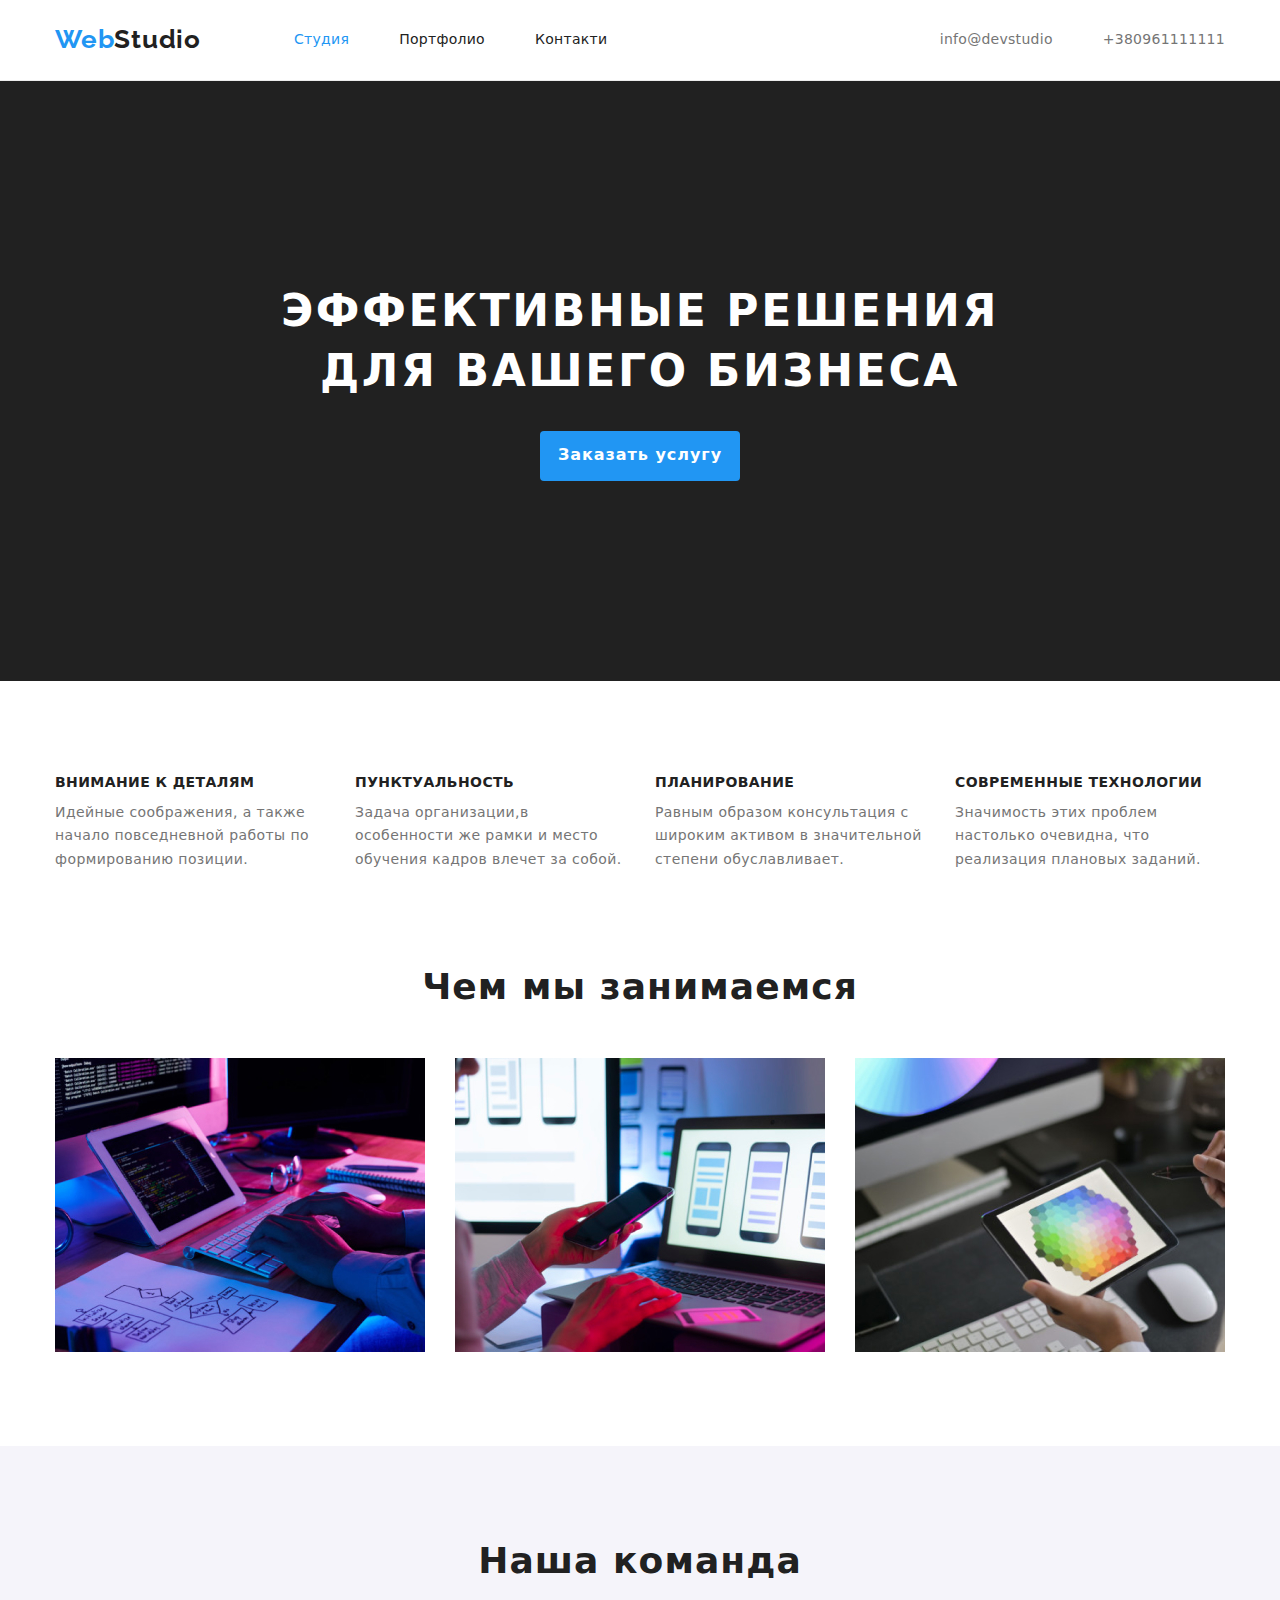
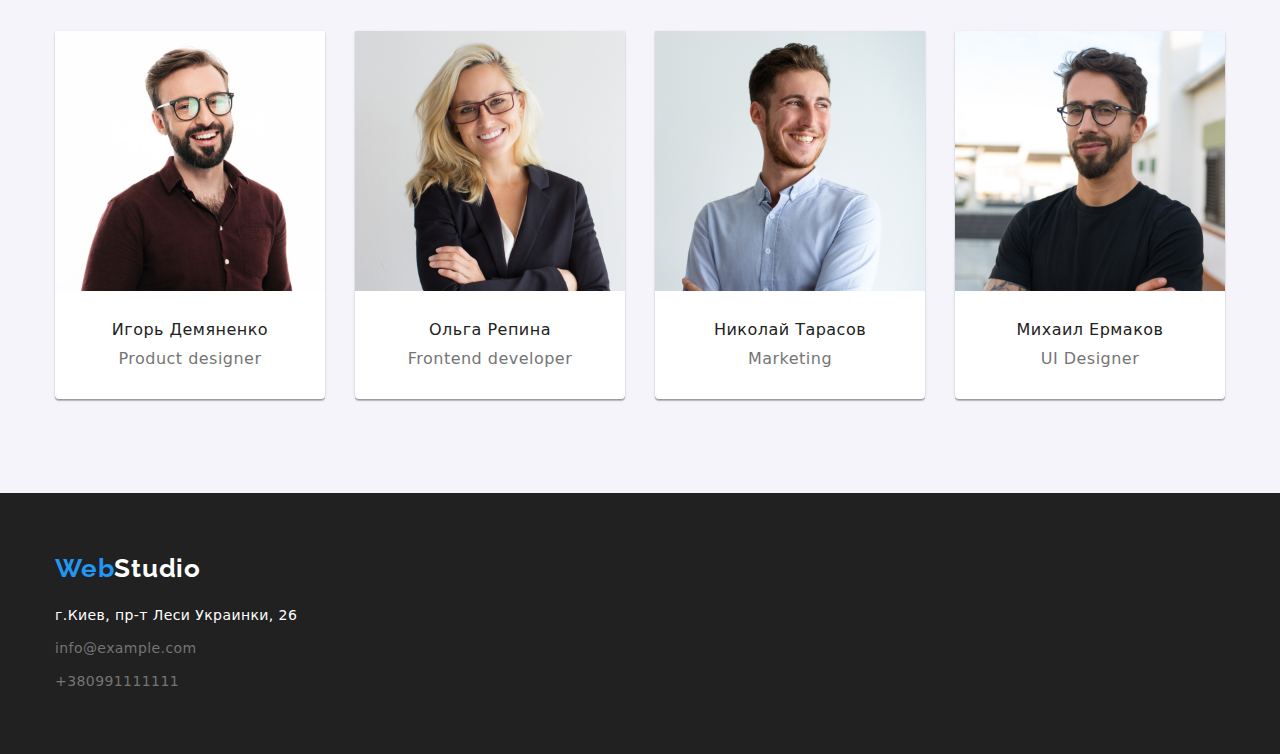
==== index.html @ f03da922 "hw04" ====
<!DOCTYPE html>
<html lang="en">
  <head>
    <meta charset="UTF-8" />
    <meta name="viewport" content="width=device-width, initial-scale=1.0" />
    <title>Webstudio</title>
    <link href="https://fonts.googleapis.com/css2?family=Raleway:wght@700&family=Roboto:wght@400;500;700;900&display=swap" rel="stylesheet">
    <link rel="stylesheet" href="./style.css" />
    <link rel="stylesheet" href=" https://cdnjs.cloudflare.com/ajax/libs/modern-normalize/1.0.0/modern-normalize.min.css">
  <body>
    <header class="page-header">
      <div class="container-header">
      <nav class="nav-list">
        <a href="./index.html" class="Logo">
          <span class="header-Web">Web</span><span class="header-studio">Studio</span></a
        >
        <ul class="site-nav-list">
          <li class="item"><a class="nav-link current" href="./index.html">Студия</a></li>
          <li class="item"><a class="nav-link" href="./portfolio.html">Портфолио</a></li>
          <li class="item"><a class="nav-link" href="">Контакти</a></li>
        </ul>
      </nav>
      <ul class="page-header-contacts-list">
        <li class="item"><a class="header-contacts" href="mailto:info@devstudio">info@devstudio</a></li>
        <li class="item"><a class="header-contacts" href="tel:+380961111111">+380961111111</a></li>
      </ul>
      </div>
    </header>
    <main class="main-sections">
      <section class="main-hero">
        <div class="container-hero">
        <h1 class="hero">Эффективные решения <br>для вашего бизнеса</br></h1>
        <button type="button" class="hero-button"><span class="hero-button-name">Заказать услугу</span></button>
        </div>
        </section>
      <section class="main-features">
        <div class="container-features">
        <h2 class="visually-hidden">Особености</h2>
        <ul class="kinds">
          <li class="kinds-kid">
            <h3 class="features-link">Внимание к деталям</h3>
            <p class="features-description">
              Идейные соображения, а также начало повседневной работы по формированию позиции.
            </p>
          </li>
          <li class="kinds-kid">
            <h3 class="features-link">Пунктуальность</h3>
            <p class="features-description">
              Задача организации,в особенности же рамки и место обучения кадров влечет за собой.
            </p>
          </li>
          <li class="kinds-kid">
            <h3 class="features-link">Планирование</h3>
            <p class="features-description">
              Равным образом консультация с широким активом в значительной степени обуславливает.
            </p>
          </li>
          <li class="kinds-kid">
            <h3 class="features-link">Современные технологии</h3>
            <p class="features-description">
              Значимость этих проблем настолько очевидна, что реализация плановых заданий.
            </p>
          </li>
        </ul>
        </div>
      </section>
      <section class="main-doing">
        <div class="container-doing">
        <h2 class="doing">Чем мы занимаемся</h2>
        <ul class="kinds">
          <li class="image">
            <img src="./images/img.1.jpg" alt="Набираем код" width="370" />
          </li>
          <li class="image">
            <img src="./images/img.2.jpg" alt="Создаем приложения для мобильных устройств" width="370" />
          </li>
          <li class="image">
            <img src="./images/img.3.jpg" alt="Создаем приложения для планшетов" width="370" />
          </li>
        </ul>
        </div>
      </section>
      <section class="main-comand">
        <div class="container-comand">
        <h2 class="comand">Наша команда</h2>
        <ul class="main-comand-list">
          <li class="comand-list">
            <img src="./images/img.4.jpg" alt="Product designer" width="270" />
            <div class="comand-card-name">
            <h3 class="comand-list-name">Игорь Демяненко</h3>
            <p class="comand-list-specialty">Product designer</p>
            </div>
          </li>
          <li class="comand-list">
            <img src="./images/img.5.jpg" alt="Frontend developer" width="270" />
            <div class="comand-card-name">
            <h3 class="comand-list-name">Ольга Репина</h3>
            <p class="comand-list-specialty">Frontend developer</p>
            </div>
          </li>
          <li class="comand-list">
            <img src="./images/img.6.jpg" alt="Marketing" width="270" />
            <div class="comand-card-name">
            <h3 class="comand-list-name">Николай Тарасов</h3>
            <p class="comand-list-specialty">Marketing</p>
            </div>
          </li>
          <li class="comand-list">
            <img src="./images/img.7.jpg" alt="UI Designer" width="270" />
            <div class="comand-card-name">
            <h3 class="comand-list-name">Михаил Ермаков</h3>
            <p class="comand-list-specialty">UI Designer</p>
            </div>
          </li>
        </ul>
        </div>
      </section>
    </main>
    <footer class="page-footer">
      <div class="container-footer">
      <a href="./index.html" class="Logo">
        <span class="footer-Web">Web</span><span class="footer-studio">Studio</span></a>
      <address class="address-links">
        <p class="address">г.Киев, пр-т Леси Украинки, 26</p>
        <a href="mailto:info@example.com" class="address-name">info@example.com</a>
        <a href="tel:+380991111111" class="address-name">+380991111111</a>
      </address>
      </div>
    </footer>
  </body>
</html>
---- style.css ----
:root {
  --primery-white-color: #ffffff;
  --text-black-color: #212121;
  --title-blue-color: #2196f3;
  --accent-grey-color: #757575;
  --accent-grayish-color: #f5f4fa;
}
body {
  background-color: var(--primery-white-color);
  color: var(--text-black-color);
  font-family: "Roboto", sans-serif;
  margin: 0px;
}
a {
  text-decoration: none;
  color: inherit;
}
ul {
  list-style-type: none;
}
h1,
h2,
h3,
p {
  margin-top: 0;
  margin-bottom: 0;
}
img {
  display: block;
  max-width: 100%;
  height: auto;
}
.visually-hidden {
  position: absolute;
  width: 1px;
  height: 1px;
  margin: -1px;
  border: 0px;
  padding: 0px;
  clip: rect(0 0 0 0);
  overflow: hidden;
}
/* header*/
/*container*/
.page-header .container-header {
  display: flex;
  justify-content: space-between;
  align-items: center;
  width: 1200px;
  padding-right: 15px;
  padding-left: 15px;
  margin-left: auto;
  margin-right: auto;
}
.page-header {
  background-color: var(--primery-white-color);
  font-weight: 500;
  font-size: 14px;
  line-height: 1.14;
  letter-spacing: 0.02em;
  border-bottom-width: 1px;
  border-bottom-style: solid;
  border-bottom-color: #ececec;
}
/*Logo*/

.page-header .Logo {
  margin-left: auto;
  margin-right: 93px;
  padding-top: 24px;
  padding-bottom: 25px;
  margin-bottom: 0px;

  font-family: "Raleway", sans-serif;
  font-weight: 700;
  font-size: 26px;
  line-height: 1.19;
  letter-spacing: 0.03em;
}
/*Web*/
.page-header .header-Web {
  color: var(--title-blue-color);
}
/*studio*/
.page-header .header-studio {
  color: var(--text-black-color);
}
/*nav*/
.nav-list {
  display: flex;
  align-items: center;
  justify-content: space-around;
}
/*ul*/
.site-nav-list .nav-link:hover,
.site-nav-list .nav-link:focus {
  color: var(--title-blue-color);
}
.site-nav-list .nav-link.current {
  color: var(--title-blue-color);
}
.site-nav-list {
  display: flex;
  margin: 0;
  padding: 0;

  color: var(--text-black-color);
}
/*li*/

.site-nav-list .item + .item {
  margin-left: 50px;
}
/*li*/
.site-nav-list .nav-link {
  display: block;
  padding-top: 32px;
  padding-bottom: 32px;
}
/*contacts*/
/*ul*/
.page-header-contacts-list {
  color: var(--accent-grey-color);
  display: flex;
  margin: 0px;
  padding: 0px;
}
/*li*/
.page-header-contacts-list .item + .item {
  margin-left: 50px;
  margin-right: auto;
}
.page-header-contacts-list .header-contacts:hover,
.page-header-contacts-list .header-contacts:focus {
  color: var(--title-blue-color);
}
/*HERO*/
/*container*/
.main-hero .container-hero {
  width: 770px;
  margin-left: auto;
  margin-right: auto;
  text-align: center;
  padding-right: 15px;
  padding-left: 15px;
}
.main-hero {
  padding: 200px 0;
  background-color: var(--text-black-color);
}
/*h1*/
.hero {
  margin-bottom: 30px;

  font-weight: 900;
  font-size: 44px;
  line-height: 1.36;
  text-align: center;
  letter-spacing: 0.06em;
  text-transform: uppercase;
  color: var(--primery-white-color);
}
/*button*/

.hero-button {
  width: 200px;
  height: 50px;
  padding: 0px;
  border: 0px;

  background-color: var(--title-blue-color);
  border-radius: 4px;
}
.hero-button-name {
  width: 200px;
  padding: 0px;
  border: 0px;

  font-weight: 700;
  font-size: 16px;
  line-height: 1.8;
  align-items: center;
  text-align: center;
  letter-spacing: 0.06em;
  color: var(--primery-white-color);
}
/*features*/

/*container*/
.main-features .container-features {
  width: 1200px;
  padding-right: 15px;
  padding-left: 15px;
  margin-left: auto;
  margin-right: auto;
  padding-top: 94px;
  padding-bottom: 94px;
  text-align: left;
}
/*section*/
.main-features {
  background-color: var(--primery-white-color);
}
/*ul*/
.kinds {
  display: flex;
  margin-top: 0px;
  margin-bottom: 0px;
  padding: 0px;
}
/*li*/
.kinds-kid {
  width: 270px;
  display: block;
  margin-left: auto;
  margin-right: auto;
}
/*h3*/
.features-link {
  width: 270px;
  margin-bottom: 10px;

  font-weight: 700;
  font-size: 14px;
  line-height: 1.14;
  letter-spacing: 0.03em;
  text-transform: uppercase;
  color: var(--text-black-color);
}
/*p*/
.features-description {
  width: 270px;

  font-weight: 400;
  font-size: 14px;
  line-height: 1.7;
  letter-spacing: 0.03em;
  color: var(--accent-grey-color);
}
.kinds .kinds-kid + .kinds-kid {
  margin-left: 30px;
}
/*doing*/
/*container*/
.main-doing .container-doing {
  width: 1200px;
  padding-right: 15px;
  padding-left: 15px;
  margin-left: auto;
  margin-right: auto;
  text-align: center;
  padding-bottom: 94px;
}
/*section*/
.main-doing {
  background-color: var(--primery-white-color);
}
/*h2*/
.doing {
  margin-bottom: 50px;

  font-weight: 700;
  font-size: 36px;
  line-height: 1.16;
  text-align: center;
  letter-spacing: 0.03em;
  color: var(--text-black-color);
}
.kinds .image + .image {
  margin-left: 30px;
}

/*comand*/

/*container*/
.main-comand .container-comand {
  width: 1200px;
  padding-right: 15px;
  padding-left: 15px;
  padding-top: 94px;
  padding-bottom: 94px;
  margin-left: auto;
  margin-right: auto;
  text-align: center;
}
/*section*/
.main-comand {
  background: var(--accent-grayish-color);
}
/*h2*/
.comand {
  margin-bottom: 50px;

  font-weight: 700;
  font-size: 36px;
  line-height: 1.16;
  text-align: center;
  letter-spacing: 0.03em;
  color: var(--text-black-color);
}
/*ul*/
.main-comand-list {
  width: 1170px;
  margin-left: auto;
  margin-right: auto;
  padding: 0px;
  margin-top: 0px;
  margin-bottom: 0px;
  display: flex;
  align-items: center;
  justify-content: space-around;

  background: var(--accent-grayish-color);
}

/*li*/
.comand-list {
  width: 270px;
  display: block;
  margin-left: auto;
  margin-right: auto;
  box-shadow: 0px 1px 3px rgba(0, 0, 0, 0.12), 0px 1px 1px rgba(0, 0, 0, 0.14), 0px 2px 1px rgba(0, 0, 0, 0.2);
  border-radius: 0px 0px 4px 4px;

  background: var(--primery-white-color);
}
.main-comand-list .comand-list + .comand-list {
  margin-left: 30px;
}
/*h3*/
.comand-list-name {
  margin-bottom: 10px;

  font-weight: 500;
  font-size: 16px;
  line-height: 1.18;
  text-align: center;
  letter-spacing: 0.03em;
  color: var(--text-black-color);
}
/*p*/
.comand-list-specialty {
  font-weight: 400;
  font-size: 16px;
  line-height: 1.18;
  text-align: center;
  letter-spacing: 0.03em;
  color: var(--accent-grey-color);
}
.comand-card-name {
  padding: 30px;
}
/*footer*/

/*container*/
.page-footer .container-footer {
  width: 1200px;
  padding-left: 15px;
  padding-right: 15px;
  margin-left: auto;
  margin-right: auto;
  padding-top: 60px;
  padding-bottom: 60px;
}
.page-footer {
  background: var(--text-black-color);
}
/*Logo*/
.page-footer .Logo {
  font-family: "Raleway", sans-serif;
  font-weight: 700;
  font-size: 26px;
  line-height: 1.19;
  letter-spacing: 0.03em;
  font-style: normal;
}
.footer-Web {
  color: var(--title-blue-color);
}
.page-footer .footer-studio {
  color: var(--primery-white-color);
}
.Logo {
  display: block;
  margin-bottom: 20px;
}

/*address*/
.address-links {
  display: flex;
  flex-direction: column;

  font-weight: 400;
  font-size: 14px;
  line-height: 1.7;
  letter-spacing: 0.03em;
  font-style: normal;
}
.address {
  color: var(--primery-white-color);
}

/*сылки*/
.address-name {
  display: block;
  margin-top: 9px;

  color: var(--accent-grey-color);
}

.address-links .address-name:hover,
.address-links .address-name:focus {
  color: var(--title-blue-color);
}

/*portfolio.html*/

/*container*/
.main-sections .container-sections {
  width: 1200px;
  padding-left: 15px;
  padding-right: 15px;
  padding-top: 94px;
  padding-bottom: 94px;
  margin-left: auto;
  margin-right: auto;

  background: var(--primery-white-color);
}
/*butons*/
/*ul*/
.button-adrress {
  display: flex;
  border-radius: 4px;
  align-items: center;
  justify-content: center;
  margin-bottom: 50px;
  margin-top: 0px;
  padding-left: 0px;

  background: var(--primery-white-color);
}
/*li*/
.button-type {
  display: block;
}
.button-link {
  border: 0px;
  padding-right: 22px;
  padding-left: 22px;
  padding-top: 6px;
  padding-bottom: 6px;
  border-radius: 4px;
}
/*название кнопки*/
.button-name {
  font-weight: 500;
  font-size: 16px;
  line-height: 1.6;
  text-align: center;
  letter-spacing: 0.03em;
  color: var(--text-black-color);
}
.button-type .button-link:hover,
.button-type .button-link:focus {
  background-color: var(--title-blue-color);
}
.button-type .button-name:hover,
.button-type .button-name:focus {
  color: var(--primery-white-color);
}
.button-adrress .button-type + .button-type {
  margin-left: 8px;
}

/*Слайди*/

/*ul*/
.solider {
  display: flex;
  flex-wrap: wrap;
  padding: 0px;
  margin: 0px;
}
/*li*/
.main-slids {
  width: 370px;
  margin-right: 30px;
  margin-bottom: 30px;
  display: block;

  background: var(--primery-white-color);
}
.main-slids:nth-child(3n) {
  margin-right: 0px;
}
.main-slids:nth-last-child(-n + 3) {
  margin-bottom: 0px;
}
/*h3*/
.main-slids-name {
  width: 322px;
  margin-bottom: 4px;

  font-weight: 700;
  font-size: 18px;
  line-height: 2;
  letter-spacing: 0.03em;
  color: var(--text-black-color);
}
/*p*/
.main-slids-button {
  width: 322px;

  font-weight: 400;
  font-size: 16px;
  line-height: 1.8;
  letter-spacing: 0.03em;
  color: var(--accent-grey-color);
}
.card-content {
  width: 370px;

  background-color: #ffffff;
  text-align: left;
  padding-right: 24px;
  padding-bottom: 20px;
  padding-left: 24px;
  padding-top: 20px;

  border-right-width: 1px;
  border-right-style: solid;
  border-right-color: #eeeeee;

  border-left-width: 1px;
  border-left-style: solid;
  border-left-color: #eeeeee;

  border-bottom-width: 1px;
  border-bottom-style: solid;
  border-bottom-color: #eeeeee;
}
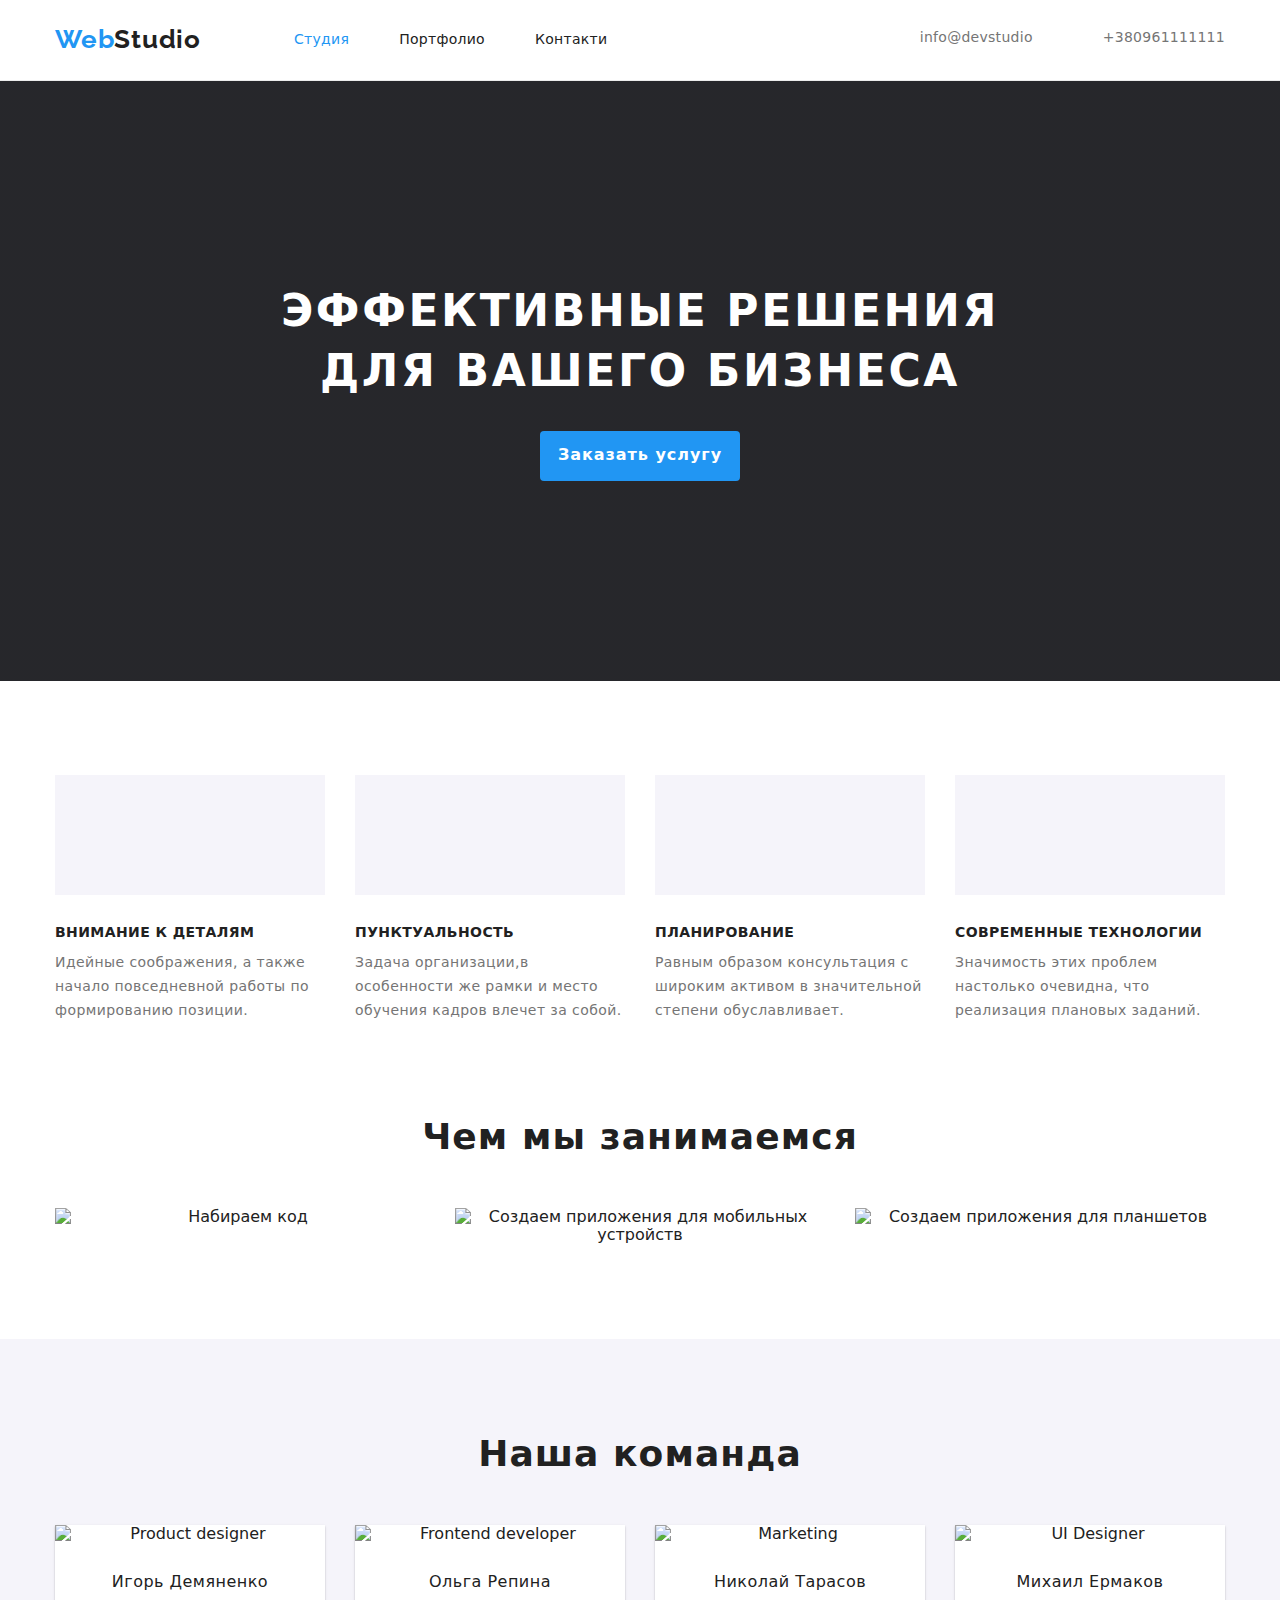
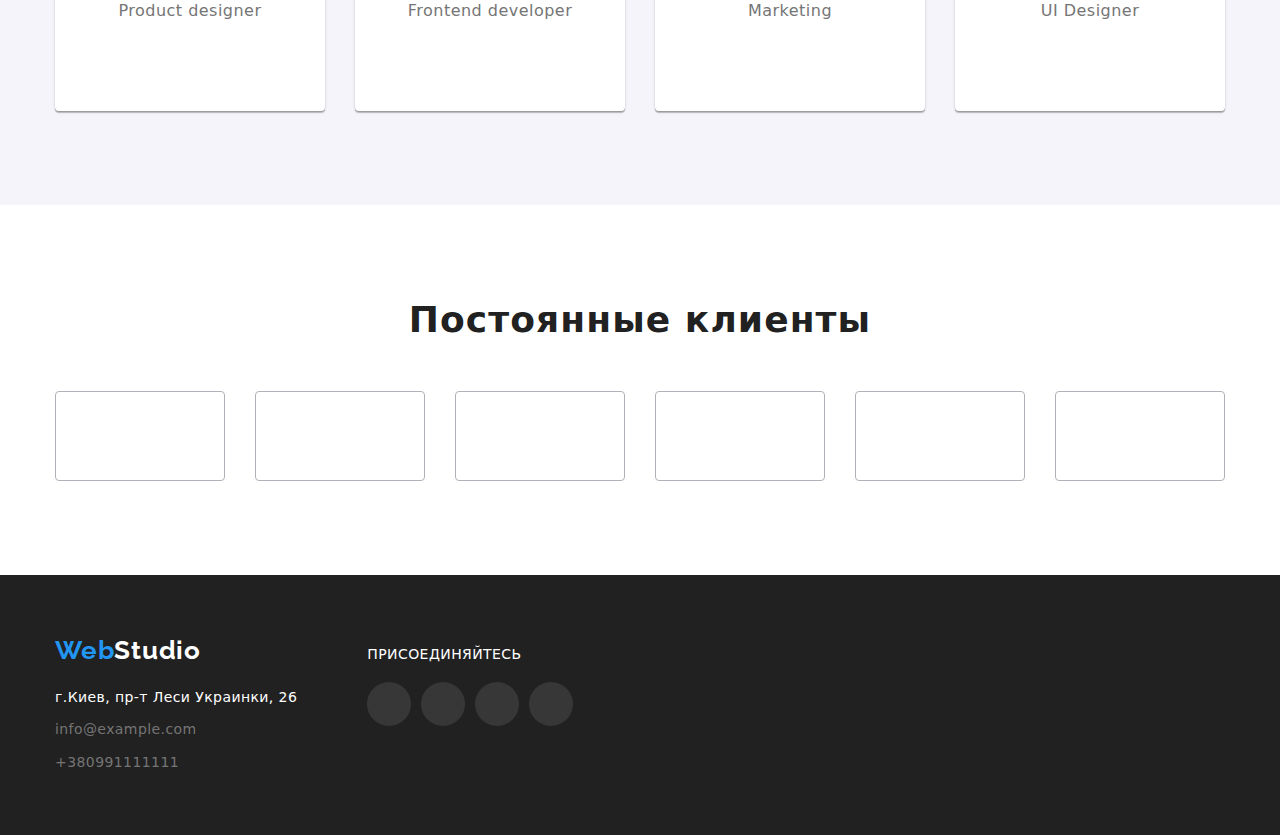
==== commit dcc986db: "hw444" ====
--- a/index.html
+++ b/index.html
@@ -21,8 +21,14 @@
         </ul>
       </nav>
       <ul class="page-header-contacts-list">
-        <li class="item"><a class="header-contacts" href="mailto:info@devstudio">info@devstudio</a></li>
-        <li class="item"><a class="header-contacts" href="tel:+380961111111">+380961111111</a></li>
+        <li class="item"><a class="header-contacts" href="mailto:info@devstudio">
+          <svg class="icon" width="16" height="12">
+            <use href="./images/symbol-defs.svg#icon-envelope"></use></svg>info@devstudio</a></li>
+        <li class="item"><a class="header-contacts" href="tel:+380961111111">
+          <svg class="icon" width="10" height="16">
+            <use href="./images/symbol-defs.svg#icon-smartphone"></use>
+          </svg>
+          +380961111111</a></li>
       </ul>
       </div>
     </header>
@@ -38,24 +44,40 @@
         <h2 class="visually-hidden">Особености</h2>
         <ul class="kinds">
           <li class="kinds-kid">
+            <div class="icon-kinds">
+            <svg class="icon-kinds-kid" width="70" height="70">
+            <use href="./images/symbol-defs.svg#icon-antenna"></use></svg>
+            </div>
             <h3 class="features-link">Внимание к деталям</h3>
             <p class="features-description">
               Идейные соображения, а также начало повседневной работы по формированию позиции.
             </p>
           </li>
           <li class="kinds-kid">
+            <div class="icon-kinds">
+            <svg class="icon-kinds-kid" width="70" height="70">
+            <use href="./images/symbol-defs.svg#icon-clock"></use></svg>
+            </div>
             <h3 class="features-link">Пунктуальность</h3>
             <p class="features-description">
               Задача организации,в особенности же рамки и место обучения кадров влечет за собой.
             </p>
           </li>
           <li class="kinds-kid">
+             <div class="icon-kinds">
+            <svg class="icon-kinds-kid" width="70" height="70">
+            <use href="./images/symbol-defs.svg#icon-diagram"></use></svg>
+            </div>
             <h3 class="features-link">Планирование</h3>
             <p class="features-description">
               Равным образом консультация с широким активом в значительной степени обуславливает.
             </p>
           </li>
           <li class="kinds-kid">
+            <div class="icon-kinds">
+            <svg class="icon-kinds-kid" width="70" height="70">
+            <use href="./images/symbol-defs.svg#icon-astronaut"></use></svg>
+            </div>
             <h3 class="features-link">Современные технологии</h3>
             <p class="features-description">
               Значимость этих проблем настолько очевидна, что реализация плановых заданий.
@@ -69,13 +91,13 @@
         <h2 class="doing">Чем мы занимаемся</h2>
         <ul class="kinds">
           <li class="image">
-            <img src="./images/img.1.jpg" alt="Набираем код" width="370" />
+            <img src="./images/box11.jpg" alt="Набираем код" width="370" />
           </li>
           <li class="image">
-            <img src="./images/img.2.jpg" alt="Создаем приложения для мобильных устройств" width="370" />
+            <img src="./images/box22.jpg" alt="Создаем приложения для мобильных устройств" width="370" />
           </li>
           <li class="image">
-            <img src="./images/img.3.jpg" alt="Создаем приложения для планшетов" width="370" />
+            <img src="./images/box33.jpg" alt="Создаем приложения для планшетов" width="370" />
           </li>
         </ul>
         </div>
@@ -85,39 +107,183 @@
         <h2 class="comand">Наша команда</h2>
         <ul class="main-comand-list">
           <li class="comand-list">
-            <img src="./images/img.4.jpg" alt="Product designer" width="270" />
+            <img src="./images/img(44).jpg" alt="Product designer" width="270" />
             <div class="comand-card-name">
             <h3 class="comand-list-name">Игорь Демяненко</h3>
             <p class="comand-list-specialty">Product designer</p>
-            </div>
+            <ul class="social-icon"> 
+              <li class="comand-client-icon">
+               <a class="comand-button-icon" href="#">  
+               <svg class="comand-icon" width="20" height="20">
+               <use href="./images/symbol-defs.svg#icon-instagram"></use></svg>
+               </a>
+             </li>
+              <li class="comand-client-icon">
+               <a class="comand-button-icon" href="#">  
+               <svg class="comand-icon" width="20" height="20">
+               <use href="./images/symbol-defs.svg#icon-twitter"></use></svg>
+               </a>
+             </li>
+             <li class="comand-client-icon">
+               <a class="comand-button-icon" href="#">
+               <svg class="comand-icon" width="20" height="20">
+              <use href="./images/symbol-defs.svg#icon-facebook"></use></svg>
+               </a>
+             </li>
+             <li class="comand-client-icon">
+               <a class="comand-button-icon" href="#">
+               <svg class="comand-icon" width="20" height="20">
+               <use href="./images/symbol-defs.svg#icon-linkedin"></use></svg>
+               </a>
+              </li>
+            </ul>
+              </div>     
           </li>
           <li class="comand-list">
-            <img src="./images/img.5.jpg" alt="Frontend developer" width="270" />
+            <img src="./images/img(55).jpg" alt="Frontend developer" width="270" />
             <div class="comand-card-name">
             <h3 class="comand-list-name">Ольга Репина</h3>
             <p class="comand-list-specialty">Frontend developer</p>
-            </div>
+            <ul class="social-icon"> 
+              <li class="comand-client-icon">
+               <a class="comand-button-icon" href="#">  
+               <svg class="comand-icon" width="20" height="20">
+               <use href="./images/symbol-defs.svg#icon-instagram"></use></svg>
+               </a>
+             </li>
+              <li class="comand-client-icon">
+               <a class="comand-button-icon" href="#">  
+               <svg class="comand-icon" width="20" height="20">
+               <use href="./images/symbol-defs.svg#icon-twitter"></use></svg>
+               </a>
+             </li>
+             <li class="comand-client-icon">
+               <a class="comand-button-icon" href="#">
+               <svg class="comand-icon" width="20" height="20">
+              <use href="./images/symbol-defs.svg#icon-facebook"></use></svg>
+               </a>
+             </li>
+             <li class="comand-client-icon">
+               <a class="comand-button-icon" href="#">
+               <svg class="comand-icon" width="20" height="20">
+               <use href="./images/symbol-defs.svg#icon-linkedin"></use></svg>
+               </a>
+              </li>
+            </ul>
+              </div>     
           </li>
           <li class="comand-list">
-            <img src="./images/img.6.jpg" alt="Marketing" width="270" />
+            <img src="./images/img(66).jpg" alt="Marketing" width="270" />
             <div class="comand-card-name">
             <h3 class="comand-list-name">Николай Тарасов</h3>
             <p class="comand-list-specialty">Marketing</p>
-            </div>
-          </li>
+            <ul class="social-icon"> 
+              <li class="comand-client-icon">
+               <a class="comand-button-icon" href="#">  
+               <svg class="comand-icon" width="20" height="20">
+               <use href="./images/symbol-defs.svg#icon-instagram"></use></svg>
+               </a>
+             </li>
+              <li class="comand-client-icon">
+               <a class="comand-button-icon" href="#">  
+               <svg class="comand-icon" width="20" height="20">
+               <use href="./images/symbol-defs.svg#icon-twitter"></use></svg>
+               </a>
+             </li>
+             <li class="comand-client-icon">
+               <a class="comand-button-icon" href="#">
+               <svg class="comand-icon" width="20" height="20">
+              <use href="./images/symbol-defs.svg#icon-facebook"></use></svg>
+               </a>
+             </li>
+             <li class="comand-client-icon">
+               <a class="comand-button-icon" href="#">
+               <svg class="comand-icon" width="20" height="20">
+               <use href="./images/symbol-defs.svg#icon-linkedin"></use></svg>
+               </a>
+              </li>
+            </ul>
+          </li> 
           <li class="comand-list">
-            <img src="./images/img.7.jpg" alt="UI Designer" width="270" />
+            <img src="./images/img(77).jpg" alt="UI Designer" width="270" />
             <div class="comand-card-name">
             <h3 class="comand-list-name">Михаил Ермаков</h3>
             <p class="comand-list-specialty">UI Designer</p>
-            </div>
-          </li>
-        </ul>
+            <ul class="social-icon"> 
+              <li class="comand-client-icon">
+               <a class="comand-button-icon" href="#">  
+               <svg class="comand-icon" width="20" height="20">
+               <use href="./images/symbol-defs.svg#icon-instagram"></use></svg>
+               </a>
+             </li>
+              <li class="comand-client-icon">
+               <a class="comand-button-icon" href="#">  
+               <svg class="comand-icon" width="20" height="20">
+               <use href="./images/symbol-defs.svg#icon-twitter"></use></svg>
+               </a>
+             </li>
+             <li class="comand-client-icon">
+               <a class="comand-button-icon" href="#">
+               <svg class="comand-icon" width="20" height="20">
+              <use href="./images/symbol-defs.svg#icon-facebook"></use></svg>
+               </a>
+             </li>
+             <li class="comand-client-icon">
+               <a class="comand-button-icon" href="#">
+               <svg class="comand-icon" width="20" height="20">
+               <use href="./images/symbol-defs.svg#icon-linkedin"></use></svg>
+               </a>
+              </li>
+            </ul>
+        </li>
         </div>
+      </section>
+      <section class="main-customers">
+        <div class="container-customers">
+        <h2 class="customers">Постоянные клиенты</h2>
+        <ul class="main-customer-list">
+          <li class="clients-list">
+            <a class="button-customer" href="#">
+          <svg class="icon-customer" width="45" height="50">
+          <use href="./images/symbol-defs.svg#icon-logo-1customers"></use></svg>
+            </a>
+            </li>
+            <li class="clients-list">
+            <a class="button-customer" href="#">
+          <svg class="icon-customer" width="40" height="52">
+          <use href="./images/symbol-defs.svg#icon-logo-2customers"></use></svg>
+          </a>
+          </li>
+          <li class="clients-list">
+            <a class="button-customer" href="#">
+          <svg class="icon-customer" width="41" height="43">
+          <use href="./images/symbol-defs.svg#icon-logo-3customers"></use></svg>
+          </a>
+          </li>
+          <li class="clients-list">
+            <a class="button-customer" href="#">
+          <svg class="icon-customer" width="80" height="43">
+          <use href="./images/symbol-defs.svg#icon-logo-4customers"></use></svg>
+          </a>
+          </li>
+          <li class="clients-list">
+          <a class="button-customer" href="#">
+          <svg class="icon-customer" width="59" height="47">
+          <use href="./images/symbol-defs.svg#icon-logo-5customers"></use></svg>
+          </a>
+          </li>
+          <li class="clients-list">
+          <a class="button-customer" href="#">
+          <svg class="icon-customer" width="89" height="46">
+          <use href="./images/symbol-defs.svg#icon-logo-6customers"></use></svg>
+          </a>
+          </li>
       </section>
     </main>
     <footer class="page-footer">
       <div class="container-footer">
+      <div class="footer-content">
+      <div class="footer-address">
       <a href="./index.html" class="Logo">
         <span class="footer-Web">Web</span><span class="footer-studio">Studio</span></a>
       <address class="address-links">
@@ -126,6 +292,34 @@
         <a href="tel:+380991111111" class="address-name">+380991111111</a>
       </address>
       </div>
+      <div class="footer-icon-list">
+        <p class="footer-slogan">Присоединяйтесь</p>
+        <ul class="footer-icon-social">
+          <li class="footer-client-icon">
+            <a class="footer-button-icon" href="#"> 
+      <svg class="footer-icon" width="20" height="20">
+      <use href="./images/symbol-defs.svg#icon-instagram"></use></svg>
+             </a>
+           </li>
+           <li class="footer-client-icon">
+            <a class="footer-button-icon" href="#"> 
+      <svg class="footer-icon" width="20" height="20">
+      <use href="./images/symbol-defs.svg#icon-twitter"></use></svg>
+            </a>
+            <li class="footer-client-icon">
+            <a class="footer-button-icon" href="#"> 
+      <svg class="footer-icon" width="20" height="20">
+      <use href="./images/symbol-defs.svg#icon-facebook"></use></svg>
+            </a>
+            <li class="footer-client-icon">
+            <a class="footer-button-icon" href="#"> 
+      <svg class="footer-icon" width="20" height="20">
+      <use href="./images/symbol-defs.svg#icon-linkedin"></use></svg>
+            </a>
+      </ul>
+      </div>
+      </div>
+      </div>
     </footer>
   </body>
 </html>
--- a/style.css
+++ b/style.css
@@ -4,6 +4,9 @@
   --title-blue-color: #2196f3;
   --accent-grey-color: #757575;
   --accent-grayish-color: #f5f4fa;
+  --accent-border-a-color: #afb1b8;
+  --accent-border-b-color: #eeeeee;
+  --accent-footer-b-color: rgba(255, 255, 255, 0.1);
 }
 body {
   background-color: var(--primery-white-color);
@@ -120,7 +123,6 @@
 /*contacts*/
 /*ul*/
 .page-header-contacts-list {
-  color: var(--accent-grey-color);
   display: flex;
   margin: 0px;
   padding: 0px;
@@ -130,8 +132,20 @@
   margin-left: 50px;
   margin-right: auto;
 }
-.page-header-contacts-list .header-contacts:hover,
-.page-header-contacts-list .header-contacts:focus {
+/*a*/
+.header-contacts {
+  display: inline-flex;
+  align-items: center;
+  color: var(--accent-grey-color);
+}
+/*svg*/
+.icon {
+  margin-right: 10px;
+  padding: 0px;
+  fill: currentColor;
+}
+.header-contacts:hover,
+.header-contacts:focus {
   color: var(--title-blue-color);
 }
 /*HERO*/
@@ -141,12 +155,22 @@
   margin-left: auto;
   margin-right: auto;
   text-align: center;
+}
+.main-hero {
+  padding: 200px 0;
+  max-width: 1600px;
+  height: 600px;
+  margin-left: auto;
+  margin-right: auto;
+  text-align: center;
   padding-right: 15px;
   padding-left: 15px;
-}
-.main-hero {
-  padding: 200px 0;
+
   background-color: var(--text-black-color);
+  background-image: linear-gradient(to right, rgba(47, 48, 58, 0.4), rgba(47, 48, 58, 0.4)), url(./images/hero.jpg);
+  background-repeat: no-repeat;
+  background-size: cover;
+  background-position: center;
 }
 /*h1*/
 .hero {
@@ -240,6 +264,20 @@
 .kinds .kinds-kid + .kinds-kid {
   margin-left: 30px;
 }
+/*div*/
+.icon-kinds {
+  width: 270px;
+  height: 120px;
+  margin: 0px;
+  padding: 0px;
+  display: flex;
+  align-items: center;
+  justify-content: center;
+  margin-bottom: 30px;
+
+  background-color: var(--accent-grayish-color);
+}
+
 /*doing*/
 /*container*/
 .main-doing .container-doing {
@@ -346,11 +384,122 @@
   text-align: center;
   letter-spacing: 0.03em;
   color: var(--accent-grey-color);
+  margin-bottom: 16px;
 }
 .comand-card-name {
-  padding: 30px;
-}
-/*footer*/
+  padding: 30px 32px;
+}
+/*ul*/
+.social-icon {
+  display: flex;
+  justify-content: space-between;
+  align-items: center;
+  margin: 0px;
+  padding: 0px;
+}
+/*li*/
+.social-icon .comand-client-icon + .comand-client-icon {
+  margin-left: 10px;
+}
+/*svg*/
+.comand-icon {
+  display: block;
+  margin-left: auto;
+  margin-right: auto;
+  padding: 0px;
+  fill: var(--accent-grey-color);
+}
+/*a*/
+.comand-button-icon {
+  display: flex;
+  align-items: center;
+  justify-content: center;
+
+  width: 44px;
+  height: 44px;
+  border-radius: 50%;
+
+  color: var(--primery-white-color);
+}
+.comand-button-icon:hover,
+.comand-button-icon:focus {
+  background-color: var(--title-blue-color);
+  --color3: var(--primery-white-color);
+}
+/*regular customers*/
+/*container*/
+.container-customers {
+  width: 1200px;
+  padding-right: 15px;
+  padding-left: 15px;
+  padding-top: 94px;
+  padding-bottom: 94px;
+  margin-left: auto;
+  margin-right: auto;
+  text-align: center;
+}
+.main-customers {
+  background-color: var(--primery-white-color);
+}
+/*h2*/
+.customers {
+  margin-bottom: 50px;
+  font-size: 36px;
+  line-height: 42px;
+  text-align: center;
+  letter-spacing: 0.03em;
+  color: var(--text-black-color);
+}
+
+/*ul*/
+.main-customer-list {
+  width: 1170px;
+
+  margin-left: auto;
+  margin-right: auto;
+  padding: 0px;
+  margin-top: 0px;
+  margin-bottom: 0px;
+  display: flex;
+  align-items: center;
+  justify-content: space-around;
+}
+/*li*/
+.clients-list {
+  margin: 0px;
+  padding: 0px;
+}
+.main-customer-list .clients-list + .clients-list {
+  margin-left: 30px;
+}
+/*svg*/
+.icon-customer {
+  display: block;
+  margin-left: auto;
+  margin-right: auto;
+
+  fill: var(--primery-white-color);
+}
+/*a*/
+.button-customer {
+  display: flex;
+  align-items: center;
+  justify-content: center;
+
+  width: 170px;
+  height: 90px;
+  margin: 0px;
+  padding: 0px;
+  border: 1px solid var(--accent-border-a-color);
+  box-sizing: border-box;
+  border-radius: 4px;
+}
+.button-customer:hover,
+.button-customer:focus {
+  border-color: var(--title-blue-color);
+  --color3: var(--title-blue-color);
+}
+/*FOOTER*/
 
 /*container*/
 .page-footer .container-footer {
@@ -361,6 +510,10 @@
   margin-right: auto;
   padding-top: 60px;
   padding-bottom: 60px;
+}
+.footer-content {
+  display: flex;
+  align-items: baseline;
 }
 .page-footer {
   background: var(--text-black-color);
@@ -411,6 +564,58 @@
 .address-links .address-name:hover,
 .address-links .address-name:focus {
   color: var(--title-blue-color);
+}
+/*div*/
+.footer-icon-list {
+  width: 206px;
+  margin-left: 70px;
+}
+/*p*/
+.footer-slogan {
+  font-size: 14px;
+  line-height: 16px;
+  letter-spacing: 0.03em;
+  text-transform: uppercase;
+  margin-bottom: 20px;
+
+  color: var(--primery-white-color);
+}
+/*ul*/
+.footer-icon-social {
+  display: flex;
+  justify-content: space-between;
+  align-items: center;
+  padding: 0px;
+  margin: 0px;
+}
+/*li*/
+.footer-icon-social .footer-client-icon + .footer-client-icon {
+  margin-left: 10px;
+}
+/*а*/
+.footer-button-icon {
+  width: 44px;
+  height: 44px;
+  display: flex;
+  align-items: center;
+  justify-content: center;
+
+  background-color: var(--accent-footer-b-color);
+  border-radius: 50%;
+}
+/*svg*/
+.footer-icon {
+  display: block;
+  margin-left: auto;
+  margin-right: auto;
+  padding: 0px;
+
+  --color3: var(--primery-white-color);
+}
+
+.footer-button-icon:hover,
+.footer-button-icon:focus {
+  background-color: var(--title-blue-color);
 }
 
 /*portfolio.html*/
@@ -444,6 +649,7 @@
 .button-type {
   display: block;
 }
+/*кнопка*/
 .button-link {
   border: 0px;
   padding-right: 22px;
@@ -451,6 +657,8 @@
   padding-top: 6px;
   padding-bottom: 6px;
   border-radius: 4px;
+  background-color: var(--accent-grayish-color);
+  color: var(--text-black-color);
 }
 /*название кнопки*/
 .button-name {
@@ -459,14 +667,11 @@
   line-height: 1.6;
   text-align: center;
   letter-spacing: 0.03em;
-  color: var(--text-black-color);
-}
-.button-type .button-link:hover,
-.button-type .button-link:focus {
+  color: currentColor;
+}
+.button-link:hover,
+.button-link:focus {
   background-color: var(--title-blue-color);
-}
-.button-type .button-name:hover,
-.button-type .button-name:focus {
   color: var(--primery-white-color);
 }
 .button-adrress .button-type + .button-type {
@@ -521,7 +726,7 @@
 .card-content {
   width: 370px;
 
-  background-color: #ffffff;
+  background-color: var(--primery-white-color);
   text-align: left;
   padding-right: 24px;
   padding-bottom: 20px;
@@ -530,13 +735,17 @@
 
   border-right-width: 1px;
   border-right-style: solid;
-  border-right-color: #eeeeee;
+  border-right-color: var(--accent-border-b-color);
 
   border-left-width: 1px;
   border-left-style: solid;
-  border-left-color: #eeeeee;
+  border-left-color: var(--accent-border-b-color);
 
   border-bottom-width: 1px;
   border-bottom-style: solid;
-  border-bottom-color: #eeeeee;
-}
+  border-bottom-color: var(--accent-border-b-color);
+}
+.main-slids:hover,
+.main-slids:focus {
+  box-shadow: 0px 1px 1px rgba(0, 0, 0, 0.12), 0px 4px 4px rgba(0, 0, 0, 0.06), 1px 4px 6px rgba(0, 0, 0, 0.16);
+}
